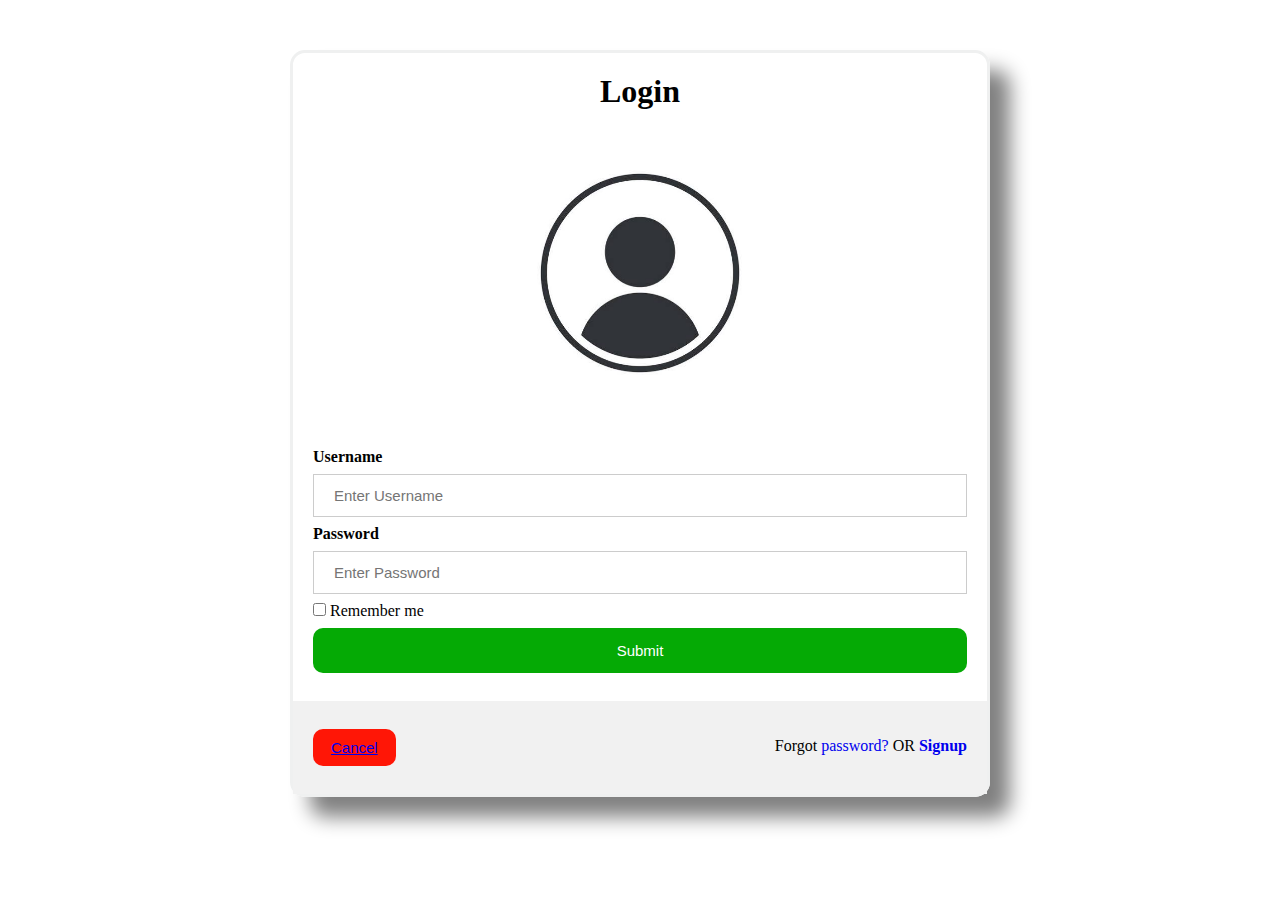
==== index.html @ f4f68ef7 "Add files via upload" ====
<!DOCTYPE html>
<html lang="en">
<head>
    <meta charset="UTF-8">
    <meta name="viewport" content="width=device-width, initial-scale=1.0">
    <title>Nexuslogin&Signup</title>
    <link rel="stylesheet" href="style.css">
    <link href='https://unpkg.com/boxicons@2.1.4/css/boxicons.min.css' rel='stylesheet'>

</head>
<body>
    <div class ="structure">
        <form action="">
          <h1 class="heading">Login</h1>
            <div class="imagebox">
              <img src="images.jpeg" alt="Avatar" class="avatar">
            </div>
          
            <div class="container">
              <label for="uname"><b>Username</b></label>
              <input type="text" placeholder="Enter Username" name="uname" required>
          
              <label for="psw"><b>Password</b></label>
              <input type="password" placeholder="Enter Password" name="psw" required>

              <label>
                <input type="checkbox" name="remember"> Remember me
              </label>
              <button type="submit">Submit</button>
            </div>
          
            <div class="container2" style="background-color:#f1f1f1">
              <button type="button" class="cancelbtn"><a href="index3.html">Cancel</a></button>
              <span class="links">Forgot <a class="hover"href="#">password?</a> OR <a class="hover" href="index2.html"><b>Signup</b></a></span>
            </div>
          </form>
    </div>
</body>
</html>
---- style.css ----
*{
    margin: 0;
    padding: 0;
    box-sizing: border-box;
  }

  
  
  form {
    border: 3px solid #eff0f0;
    box-shadow: 20px 20px 20px grey;
    border-radius: 15px;
  }
  
  body{
    display: flex;
    justify-content: center;
    align-items: center;
    /* max-height: 100%; */
  }

  form .heading{
    margin-top: 20px;
    text-align: center;
  }

  .structure, .structure2{
    margin-top: 50px;
    max-width: 700px;
  }

   input[type=text], input[type=password], input[type=email] {
    font-size: 15px;
    width: 100%;
    padding: 12px 20px;
    margin: 8px 0;
    display: inline-block;
    border: 1px solid #ccc;
    box-sizing: border-box;
  } 

  .boxicoin{
    background-color:rgb(252, 97, 25);
  }
    
  button {
    font-size: 15px;
    background-color: #05aa05;
    color: white;
    padding: 14px 20px;
    margin: 8px 0;
    border: none;
    border-radius: 10px;
    cursor: pointer;
    width: 100%;
  }
  
  button:hover {
    opacity: 0.7;
  }
  
  .cancelbtn {
    width: auto;
    padding: 10px 18px;
    background-color: #ff1606;
  }
  
  .imagebox {
    text-align: center;
    margin: 24px 0 12px 0;
  }
  
  .avatar {
    width: 40%;
    border-radius: 50%;
  }
  
  .container2 {
    display: flex;
    justify-content: space-between;
    /* padding: 10px 25px; */
    /* padding: 20px; */
  }

  .container2,.container{
    padding: 20px;
  }

.terms{
  display: flex;
  justify-content: center;
  align-items: center;
  /* padding: 10px 30px; */
  margin: 10px 0px;
}

  span.links {
    float: right;
    padding-top: 16px;
  }

  .hover{
    text-decoration: none;
  }

  .hover:hover {
    color:#fc1505;
    /* color: #111; */
    cursor: pointer;
    font-size: 18px;
    font-weight: 300;
  }
  
  @media screen and (max-width: 300px) {
    span.links {
      display: block;
      float: none;
    }
    .cancelbtn {
      width: 100%;
    }
  }
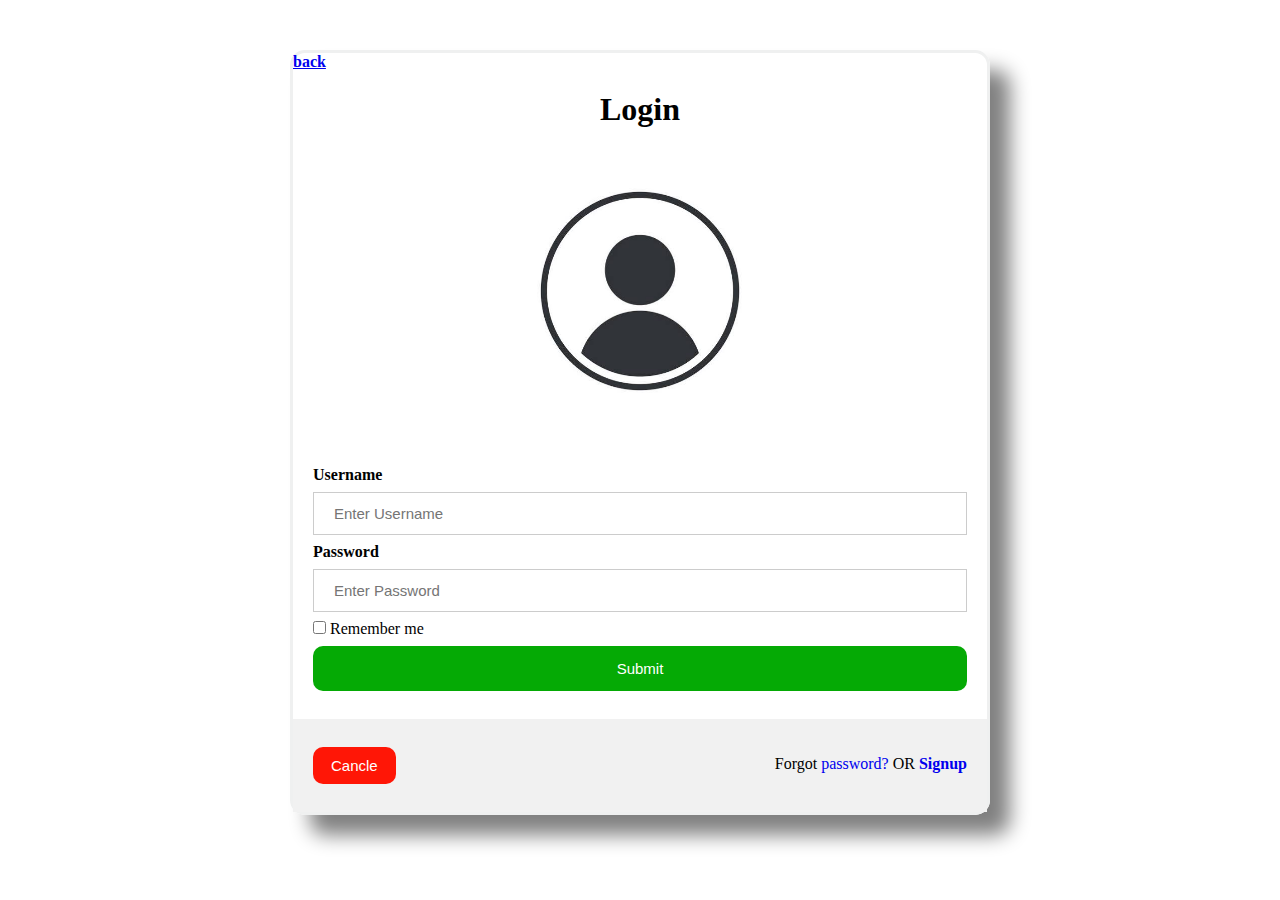
==== commit 72579498: "Add files via upload" ====
--- a/index.html
+++ b/index.html
@@ -11,6 +11,7 @@
 <body>
     <div class ="structure">
         <form action="">
+          <h4><a href="index3.html">back</a></h4>
           <h1 class="heading">Login</h1>
             <div class="imagebox">
               <img src="images.jpeg" alt="Avatar" class="avatar">
@@ -30,7 +31,7 @@
             </div>
           
             <div class="container2" style="background-color:#f1f1f1">
-              <button type="button" class="cancelbtn"><a href="index3.html">Cancel</a></button>
+              <button type="button" class="cancelbtn">Cancle</button>
               <span class="links">Forgot <a class="hover"href="#">password?</a> OR <a class="hover" href="index2.html"><b>Signup</b></a></span>
             </div>
           </form>
--- a/style.css
+++ b/style.css
@@ -16,7 +16,6 @@
     display: flex;
     justify-content: center;
     align-items: center;
-    /* max-height: 100%; */
   }
 
   form .heading{
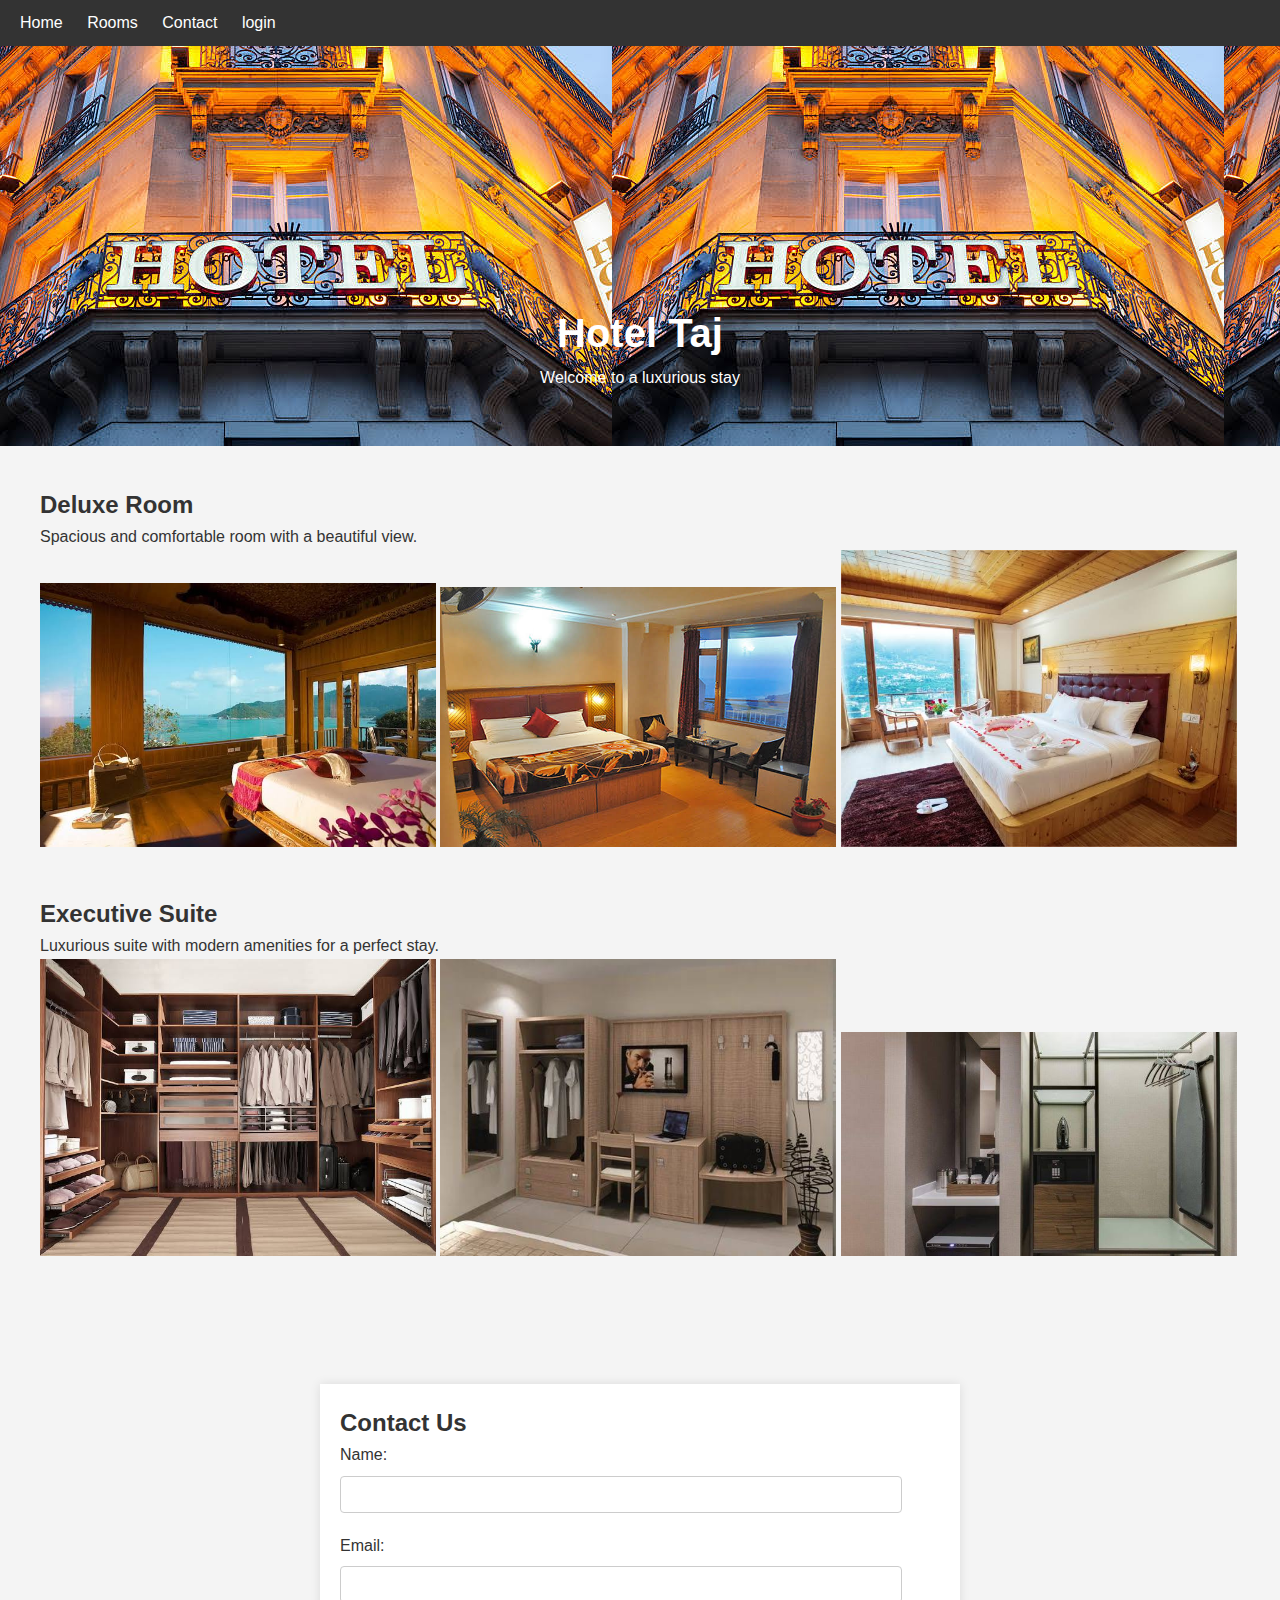
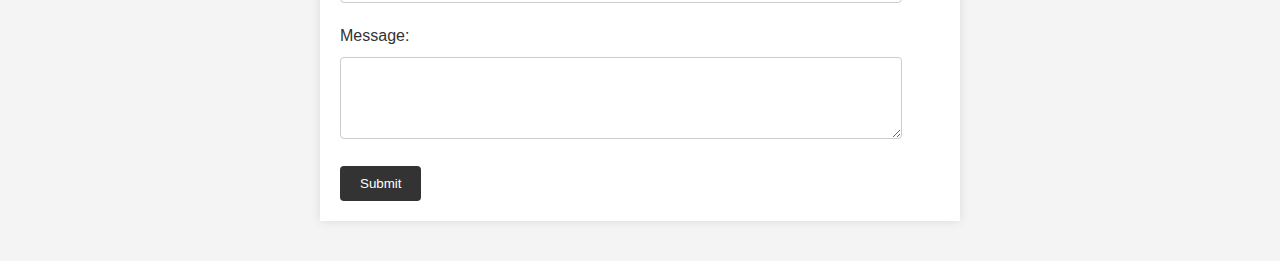
==== commit d8a164fd: "Add files via upload" ====
--- a/index.html
+++ b/index.html
@@ -3,38 +3,55 @@
 <head>
     <meta charset="UTF-8">
     <meta name="viewport" content="width=device-width, initial-scale=1.0">
-    <title>Nexuslogin&Signup</title>
+    <title>Nexuslogin&SignupAuthientication</title>
     <link rel="stylesheet" href="style.css">
-    <link href='https://unpkg.com/boxicons@2.1.4/css/boxicons.min.css' rel='stylesheet'>
-
 </head>
 <body>
-    <div class ="structure">
-        <form action="">
-          <h4><a href="index3.html">back</a></h4>
-          <h1 class="heading">Login</h1>
-            <div class="imagebox">
-              <img src="images.jpeg" alt="Avatar" class="avatar">
-            </div>
-          
-            <div class="container">
-              <label for="uname"><b>Username</b></label>
-              <input type="text" placeholder="Enter Username" name="uname" required>
-          
-              <label for="psw"><b>Password</b></label>
-              <input type="password" placeholder="Enter Password" name="psw" required>
+    <nav>
+        <a href="#">Home</a>
+        <a href="#">Rooms</a>
+        <a href="#">Contact</a>
+        <a href="index2.html">login</a>
+    </nav>
 
-              <label>
-                <input type="checkbox" name="remember"> Remember me
-              </label>
-              <button type="submit">Submit</button>
-            </div>
-          
-            <div class="container2" style="background-color:#f1f1f1">
-              <button type="button" class="cancelbtn">Cancle</button>
-              <span class="links">Forgot <a class="hover"href="#">password?</a> OR <a class="hover" href="index2.html"><b>Signup</b></a></span>
-            </div>
-          </form>
+    <div class="hero">
+        <h1>Hotel Taj </h1>
+        <p>Welcome to a luxurious stay</p>
+    </div>
+
+    <div class="rooms">
+        <div class="room">
+            <h2>Deluxe Room</h2>
+            <p>Spacious and comfortable room with a beautiful view.</p>
+            <img src="view.jpeg" alt="Room 2">
+            <img src="view2.jpeg" alt="Room 2">
+            <img src="view3.jpeg" alt="Room 2">
+        </div>
+
+        <div class="room">
+            <h2>Executive Suite</h2>
+            <p>Luxurious suite with modern amenities for a perfect stay.</p>
+            <img src="cupboard.jpeg" alt="Room 2">
+            <img src="cupboard2.jpeg" alt="Room 2">
+            <img src="cupboard3.jpeg" alt="Room 2">
+
+        </div>
+    </div>
+
+    <div class="contact-form">
+        <h2>Contact Us</h2>
+        <form>
+            <label for="name">Name:</label>
+            <input type="text" id="name" name="name" required>
+
+            <label for="email">Email:</label>
+            <input type="email" id="email" name="email" required>
+
+            <label for="message">Message:</label>
+            <textarea id="message" name="message" rows="4" required></textarea>
+
+            <button type="submit">Submit</button>
+        </form>
     </div>
 </body>
-</html>+</html>
--- a/style.css
+++ b/style.css
@@ -1,121 +1,108 @@
-  *{
+/* *{
+    box-sizing: border-box;
+} */
+body, h1, h2, p, ul, li {
     margin: 0;
     padding: 0;
-    box-sizing: border-box;
-  }
-
-  
-  
-  form {
-    border: 3px solid #eff0f0;
-    box-shadow: 20px 20px 20px grey;
-    border-radius: 15px;
-  }
-  
-  body{
-    display: flex;
-    justify-content: center;
-    align-items: center;
-  }
-
-  form .heading{
-    margin-top: 20px;
-    text-align: center;
-  }
-
-  .structure, .structure2{
-    margin-top: 50px;
-    max-width: 700px;
-  }
-
-   input[type=text], input[type=password], input[type=email] {
-    font-size: 15px;
-    width: 100%;
-    padding: 12px 20px;
-    margin: 8px 0;
-    display: inline-block;
-    border: 1px solid #ccc;
-    box-sizing: border-box;
-  } 
-
-  .boxicoin{
-    background-color:rgb(252, 97, 25);
-  }
-    
-  button {
-    font-size: 15px;
-    background-color: #05aa05;
-    color: white;
-    padding: 14px 20px;
-    margin: 8px 0;
-    border: none;
-    border-radius: 10px;
-    cursor: pointer;
-    width: 100%;
-  }
-  
-  button:hover {
-    opacity: 0.7;
-  }
-  
-  .cancelbtn {
-    width: auto;
-    padding: 10px 18px;
-    background-color: #ff1606;
-  }
-  
-  .imagebox {
-    text-align: center;
-    margin: 24px 0 12px 0;
-  }
-  
-  .avatar {
-    width: 40%;
-    border-radius: 50%;
-  }
-  
-  .container2 {
-    display: flex;
-    justify-content: space-between;
-    /* padding: 10px 25px; */
-    /* padding: 20px; */
-  }
-
-  .container2,.container{
-    padding: 20px;
-  }
-
-.terms{
-  display: flex;
-  justify-content: center;
-  align-items: center;
-  /* padding: 10px 30px; */
-  margin: 10px 0px;
 }
 
-  span.links {
-    float: right;
-    padding-top: 16px;
-  }
+body {
+    font-family: 'Arial', sans-serif;
+    line-height: 1.6;
+    background-color: #f4f4f4;
+    color: #333;
+    font-family: Verdana, Geneva, Tahoma, sans-serif;
+}
 
-  .hover{
+nav {
+    background-color: #333;
+    color: #fff;
+    padding: 10px 20px;
+}
+
+nav a {
+    color: #fff;
     text-decoration: none;
-  }
+    margin-right: 20px;
+}
 
-  .hover:hover {
-    color:#fc1505;
-    /* color: #111; */
+.hero {
+    background: url("Hotel.jpeg");
+    height: 400px;
+    text-align: center;
+    display: flex;
+    flex-direction: column;
+    justify-content: center;
+    color: #fff;
+}
+
+.hero h1 {
+    font-size: 2.5em;
+    margin-top: 200px;
+}
+
+.rooms {
+    padding: 40px;
+}
+
+.room {
+    margin-bottom: 40px;
+}
+
+.room img {
+    width:33%;
+    max-height: 300px;
+}
+
+.contact-form {
+    max-width: 600px;
+    margin: 40px auto;
+    padding: 20px;
+    background-color: #fff;
+    box-shadow: 0 0 10px rgba(0, 0, 0, 0.1);
+}
+
+label {
+    display: block;
+    margin-bottom: 8px;
+}
+
+input,
+textarea {
+    width: 90%;
+    padding: 10px;
+    margin-bottom: 20px;
+    border: 1px solid #ccc;
+    border-radius: 4px;
+}
+
+button {
+    background-color: #333;
+    color: #fff;
+    padding: 10px 20px;
+    border: none;
+    border-radius: 4px;
     cursor: pointer;
-    font-size: 18px;
-    font-weight: 300;
-  }
-  
-  @media screen and (max-width: 300px) {
-    span.links {
-      display: block;
-      float: none;
+}
+
+@media only screen and (max-width: 600px) {
+    .hero h1 {
+        font-size: 1.5em;
     }
-    .cancelbtn {
-      width: 100%;
+
+    .rooms {
+        padding: 10px;
     }
-  }+
+    .room {
+        flex: 1 0 100%;
+    }
+
+    .room img{
+        width: 100%;
+        height: auto;
+    }
+    .contact-form {
+        padding: 10px;
+    }
+}